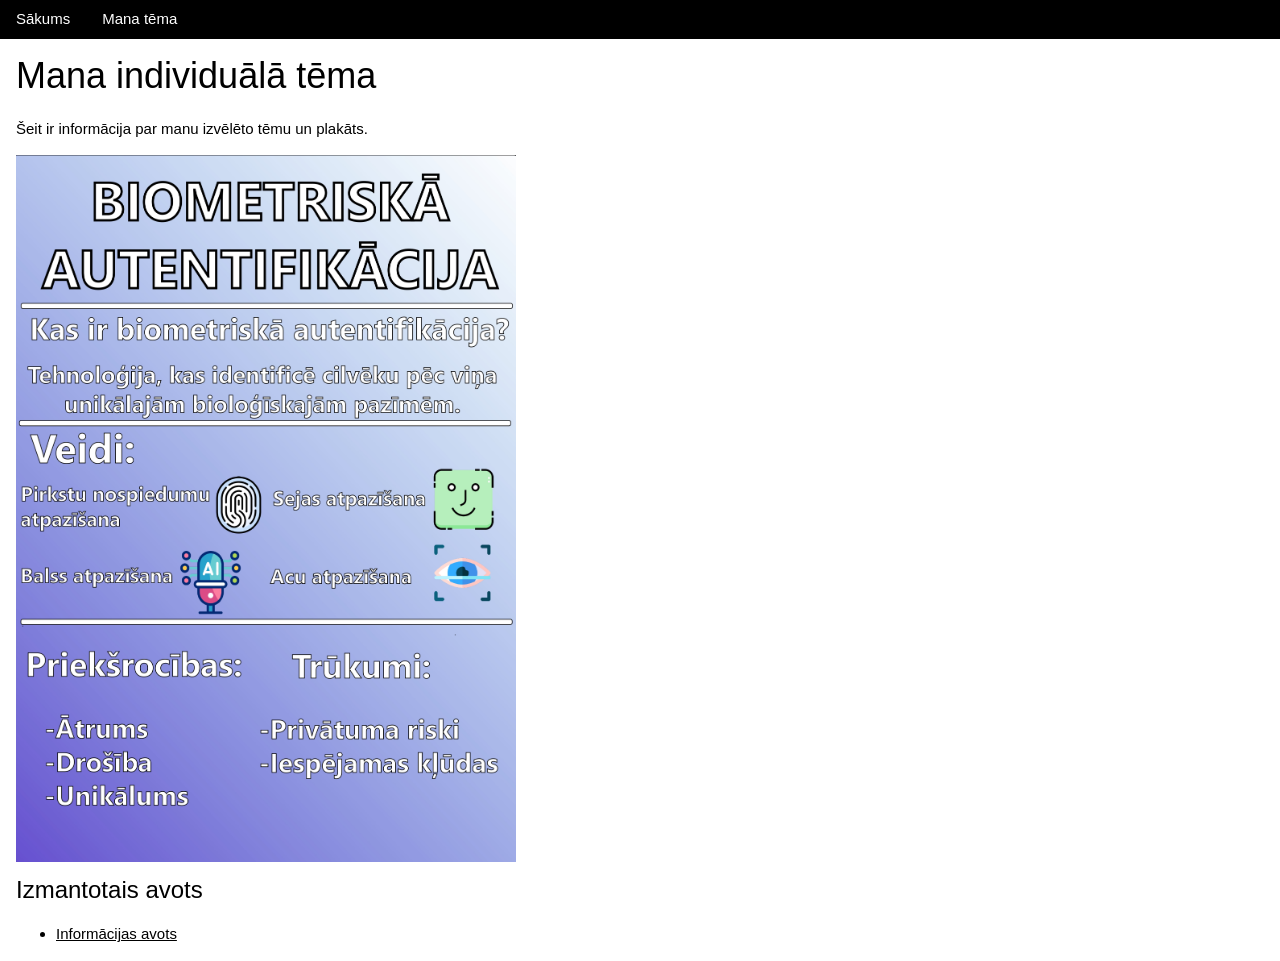
==== otrais.html @ c408c0b0 "pirmā versija" ====
<!DOCTYPE html>
<html lang="lv">
<head>
    <meta charset="UTF-8">
    <title>Individuālā tēma</title>
    <link rel="stylesheet" href="https://www.w3schools.com/w3css/4/w3.css">
    <link rel="stylesheet" href="CSS/mansStils.css">
</head>
<body>

<div class="w3-bar w3-black">
  <a href="index.html" class="w3-bar-item w3-button">Sākums</a>
  <a href="#tema" class="w3-bar-item w3-button">Mana tēma</a>
</div>

<div class="w3-container" id="tema">
    <h1>Mana individuālā tēma</h1>
    <p>Šeit ir informācija par manu izvēlēto tēmu un plakāts.</p>
    <img src="images/bossa%20plakats%20istais_page-0001.jpg" alt="Plakāts" class="w3-image" style="max-width: 500px;">
    
    <h3>Izmantotais avots</h3>
    <ul>
        <li><a href="https://en.wikipedia.org/wiki/Biometric_device">Informācijas avots</a></li>
    </ul>
</div>

</body>
</html>
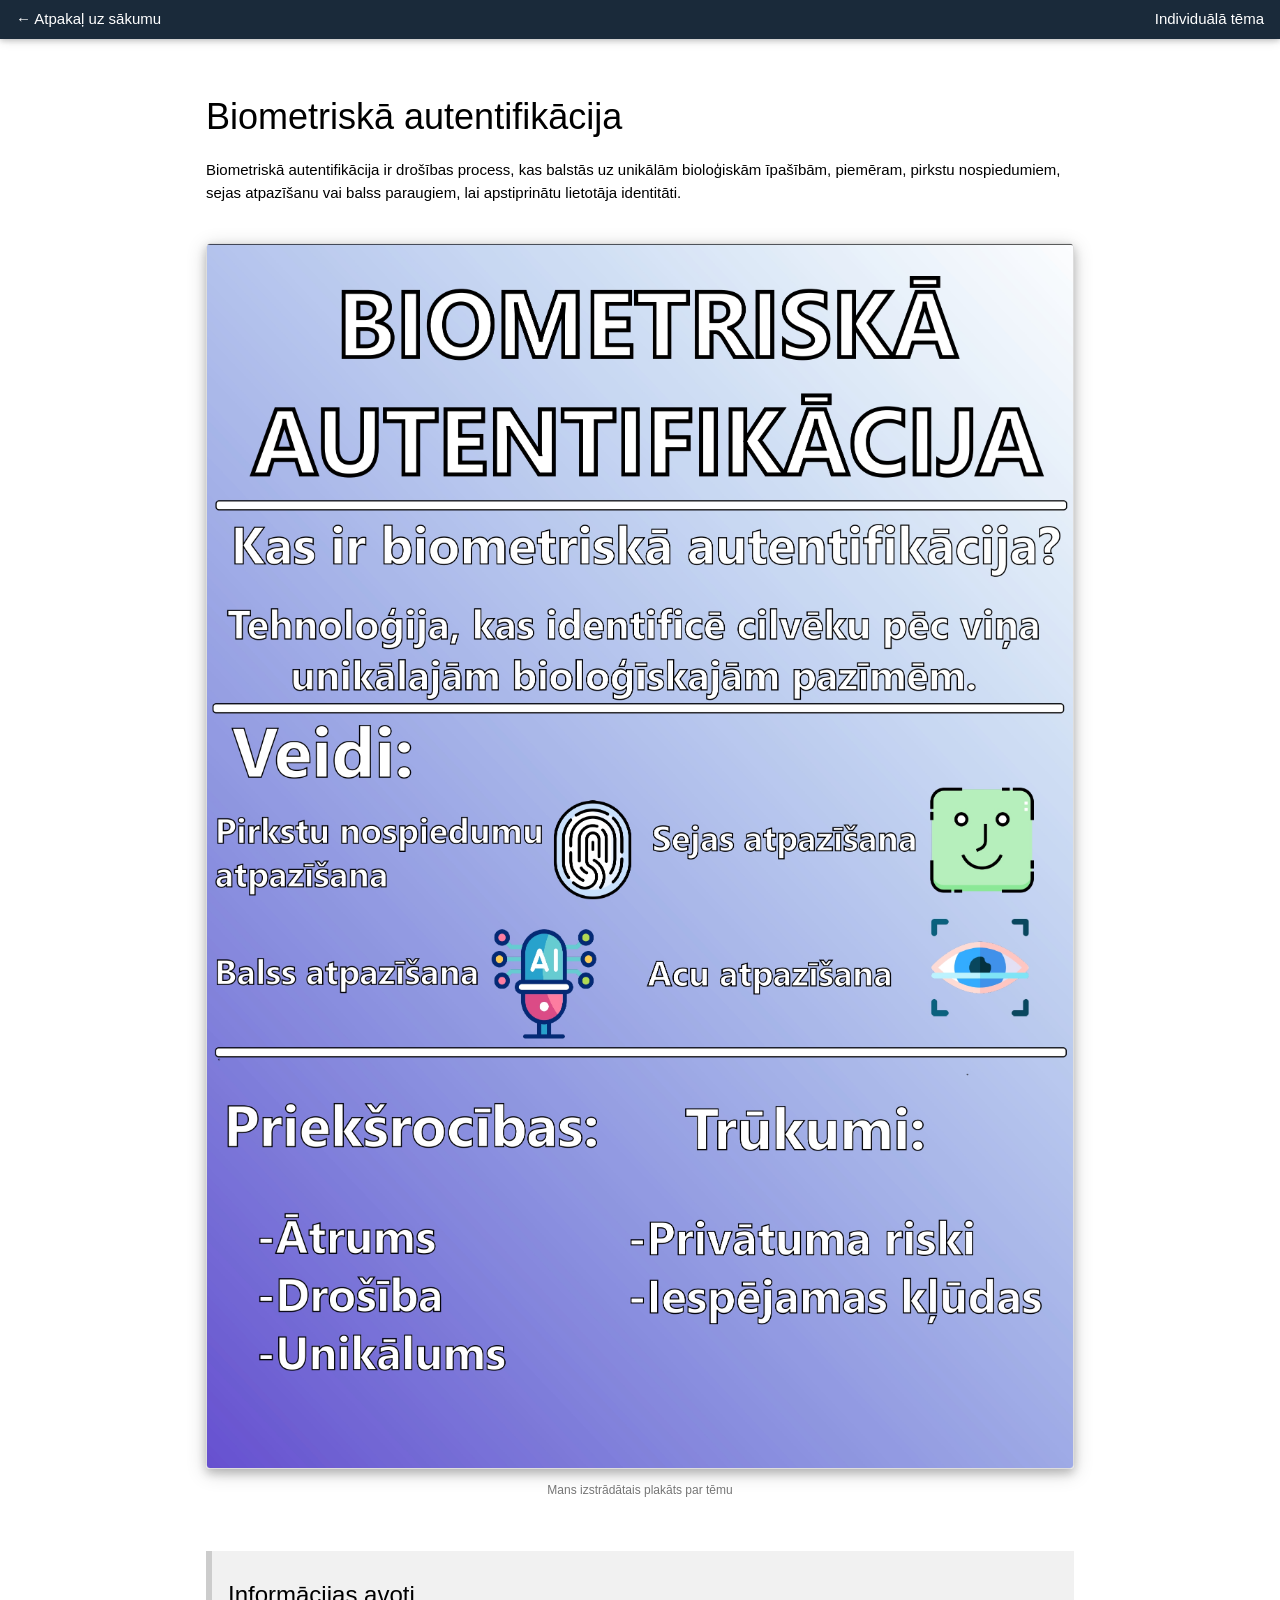
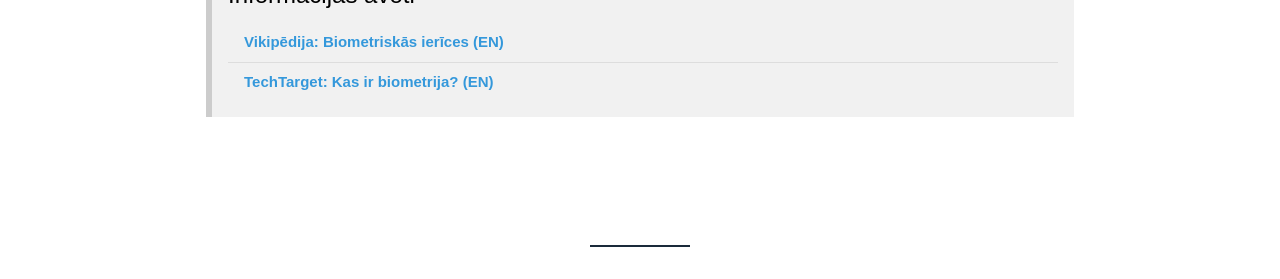
==== commit 17722e6a: "full index fix with white text" ====
--- a/otrais.html
+++ b/otrais.html
@@ -2,27 +2,47 @@
 <html lang="lv">
 <head>
     <meta charset="UTF-8">
-    <title>Individuālā tēma</title>
+    <meta name="viewport" content="width=device-width, initial-scale=1.0">
+    <title>Individuālā tēma - Biometriskā autentifikācija</title>
     <link rel="stylesheet" href="https://www.w3schools.com/w3css/4/w3.css">
-    <link rel="stylesheet" href="CSS/mansStils.css">
+    <link rel="stylesheet" href="CSS/mansStils.css?v=2">
 </head>
 <body>
 
-<div class="w3-bar w3-black">
-  <a href="index.html" class="w3-bar-item w3-button">Sākums</a>
-  <a href="#tema" class="w3-bar-item w3-button">Mana tēma</a>
+<div class="w3-top">
+  <div class="w3-bar w3-text-white w3-card" style="background-color: #1a2a3a;">
+    <a href="index.html" class="w3-bar-item w3-button">← Atpakaļ uz sākumu</a>
+    <span class="w3-bar-item w3-right w3-hide-small">Individuālā tēma</span>
+  </div>
 </div>
 
-<div class="w3-container" id="tema">
-    <h1>Mana individuālā tēma</h1>
-    <p>Šeit ir informācija par manu izvēlēto tēmu un plakāts.</p>
-    <img src="images/bossa%20plakats%20istais_page-0001.jpg" alt="Plakāts" class="w3-image" style="max-width: 500px;">
-    
-    <h3>Izmantotais avots</h3>
-    <ul>
-        <li><a href="https://en.wikipedia.org/wiki/Biometric_device">Informācijas avots</a></li>
-    </ul>
+<div class="w3-container w3-padding-64" style="max-width:900px; margin:auto;">
+    <section id="tema" class="w3-padding-16">
+        <h1>Biometriskā autentifikācija</h1>
+        <p>Biometriskā autentifikācija ir drošības process, kas balstās uz unikālām bioloģiskām īpašībām, piemēram, pirkstu nospiedumiem, sejas atpazīšanu vai balss paraugiem, lai apstiprinātu lietotāja identitāti.</p>
+        
+        <div class="w3-center w3-padding-24">
+            <img src="images/bossa%20plakats%20istais_page-0001.jpg" alt="Biometrijas plakāts" class="w3-image w3-round w3-card-4" style="max-width: 100%; border: 1px solid #ddd;">
+            <p class="w3-small w3-text-grey">Mans izstrādātais plakāts par tēmu</p>
+        </div>
+        
+        <div class="w3-panel w3-leftbar w3-light-grey w3-padding-16">
+            <h3>Informācijas avoti</h3>
+            <ul class="w3-ul">
+                <li>
+                    <a href="https://en.wikipedia.org/wiki/Biometric_device" target="_blank" style="color: #3498db; text-decoration: none; font-weight: bold;">Vikipēdija: Biometriskās ierīces (EN)</a>
+                </li>
+                <li>
+                    <a href="https://www.techtarget.com/searchsecurity/definition/biometrics" target="_blank" style="color: #3498db; text-decoration: none; font-weight: bold;">TechTarget: Kas ir biometrija? (EN)</a>
+                </li>
+            </ul>
+        </div>
+    </section>
 </div>
+
+<footer class="w3-center w3-padding-32">
+    <hr style="max-width: 100px; margin: auto; border-top: 2px solid #1a2a3a;">
+</footer>
 
 </body>
 </html>
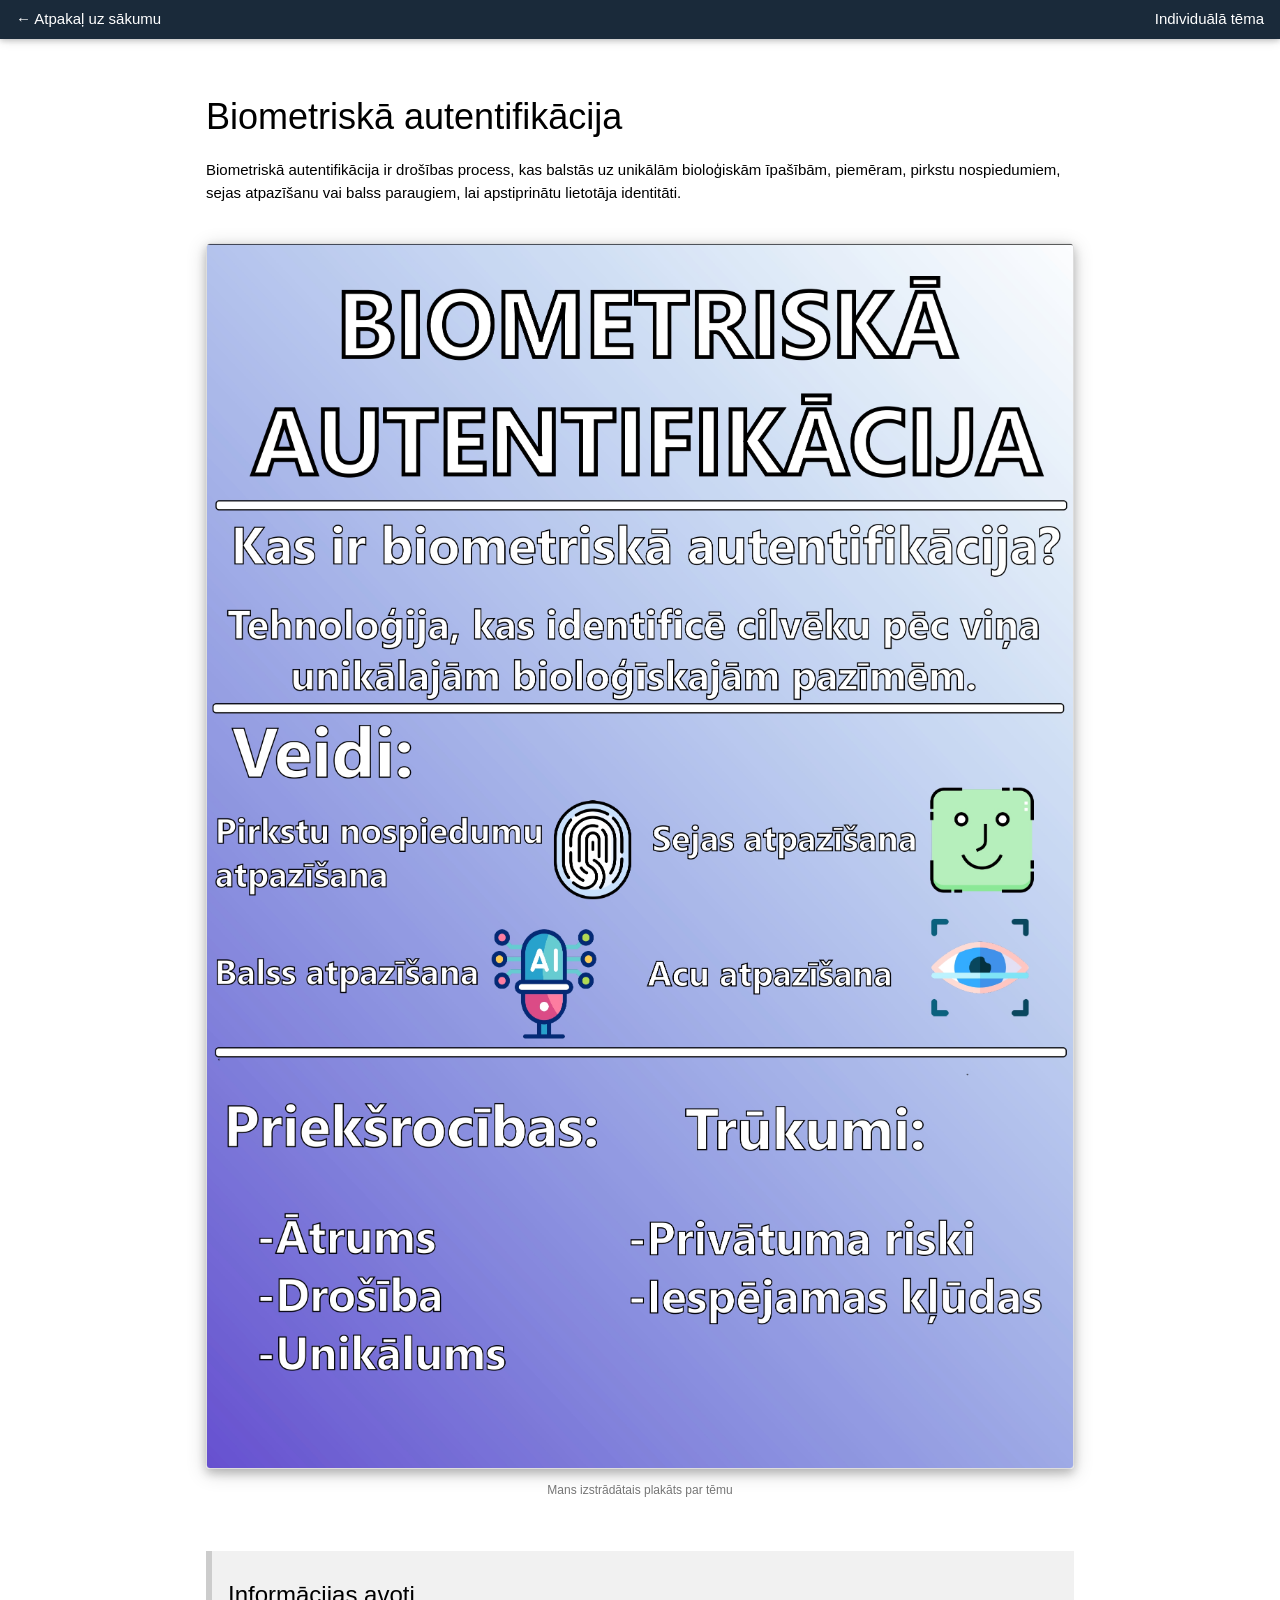
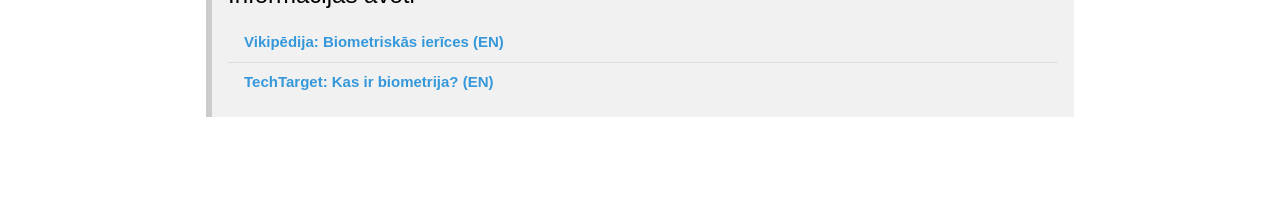
==== commit 94a58ee2: "Pievienota skolas lapa un kalkulators" ====
--- a/otrais.html
+++ b/otrais.html
@@ -39,10 +39,5 @@
         </div>
     </section>
 </div>
-
-<footer class="w3-center w3-padding-32">
-    <hr style="max-width: 100px; margin: auto; border-top: 2px solid #1a2a3a;">
-</footer>
-
 </body>
 </html>
